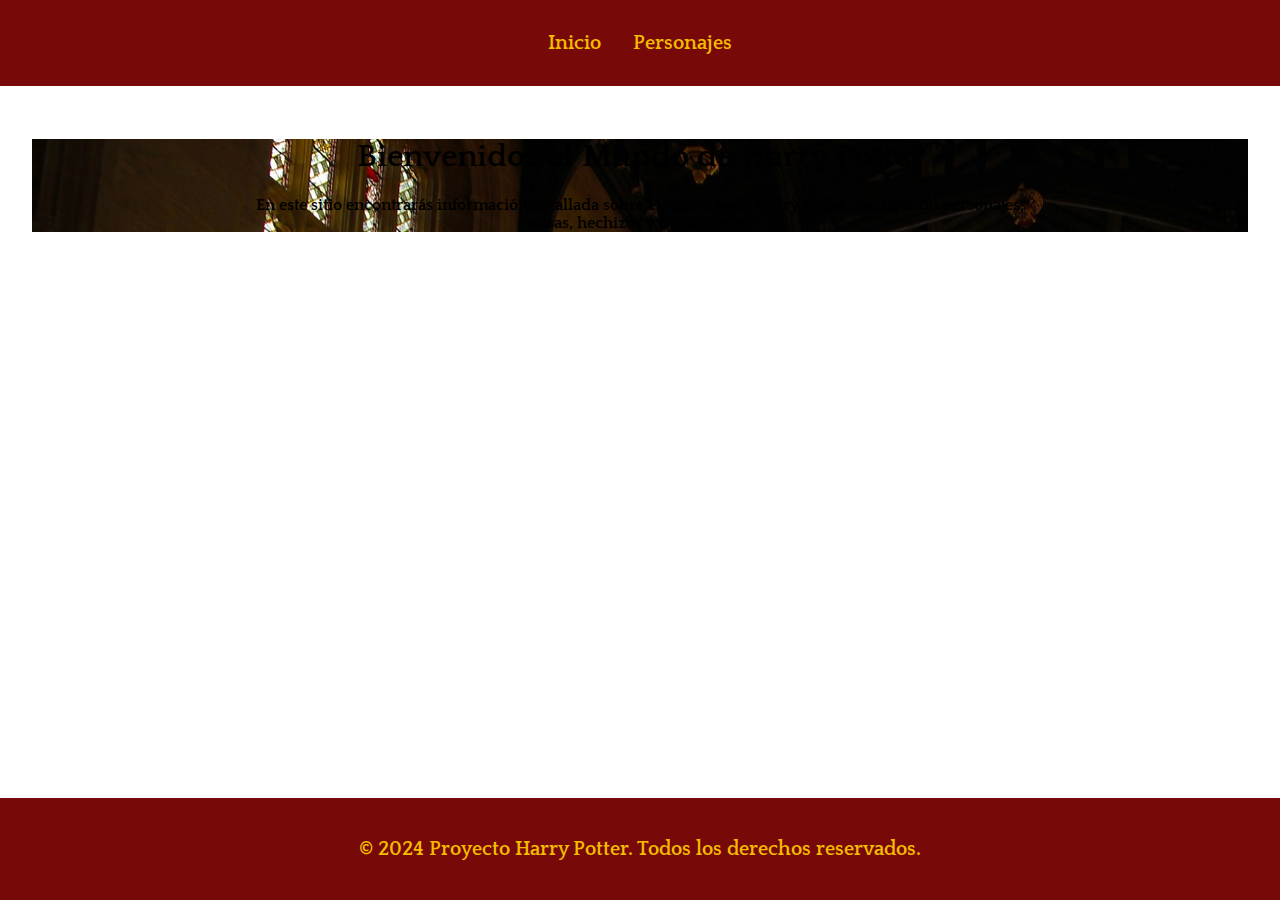
==== index.html @ 876e7700 "add:HTML/CSS/JS files" ====
<!DOCTYPE html>
<html lang="es">

<head>
  <meta charset="UTF-8" />
  <meta name="viewport" content="width=device-width, initial-scale=1.0" />
  <link rel="preconnect" href="https://fonts.googleapis.com">
  <link rel="preconnect" href="https://fonts.gstatic.com" crossorigin>
  <link href="https://fonts.googleapis.com/css2?family=Quattrocento:wght@400;700&display=swap" rel="stylesheet">
  <title>Inicio - Proyecto Harry Potter</title>
  <link rel="stylesheet" href="./css/style.css">
</head>

<body>
  <header>
    <nav>
      <ul>
        <li><a href="index.html">Inicio</a></li>
        <li><a href="pages/personajes.html">Personajes</a></li>
      </ul>
    </nav>
  </header>

  <main>
    <section id="fondo" style="background-image: url(./assetsinicio/dining-room-5114247_1920.jpg)">
    <section class="intro">
      <h1>Bienvenidos al Mundo de Harry Potter</h1>
      <p>
        En este sitio encontrarás información detallada sobre el universo de
        Harry Potter, incluyendo personajes, casas, hechizos y mucho más.
      </p>
    </section>
  </section>
  </main>
  <footer>
    <p>&copy; 2024 Proyecto Harry Potter. Todos los derechos reservados.</p>
  </footer>
</body>

</html>
---- css/style.css ----
body {
  font-family: "Quattrocento", serif;
  font-weight: 700;
  font-style: normal;
  margin: 0;
  padding: 0;
  box-sizing: border-box;
}

/*.quattrocento-regular {
    font-family: "Quattrocento", serif;
    font-weight: 400;
    font-style: normal;
  }
  
  .quattrocento-bold {
    font-family: "Quattrocento", serif;
    font-weight: 700;
    font-style: normal;
  }*/

header {
  background-color: #780909;
  color: #f4bc00;
  padding: 1em 0;
}

nav ul {
  list-style: none;
  display: flex;
  justify-content: center;
  padding: 0;
}

nav ul li {
  margin: 0 1em;
}

nav ul li a {
  color: #f4bc00;
  text-decoration: none;
  font-size: 20px;
}

main {
  padding: 2em;
  text-align: center;
}

.intro {
  max-width: 800px;
  margin: 0 auto;
}

footer {
  background-color: #780909;
  color: #f4bc00;
  text-align: center;
  padding: 1em 0;
  position: fixed;
  width: 100%;
  bottom: 0;
  font-size: 20px;
}
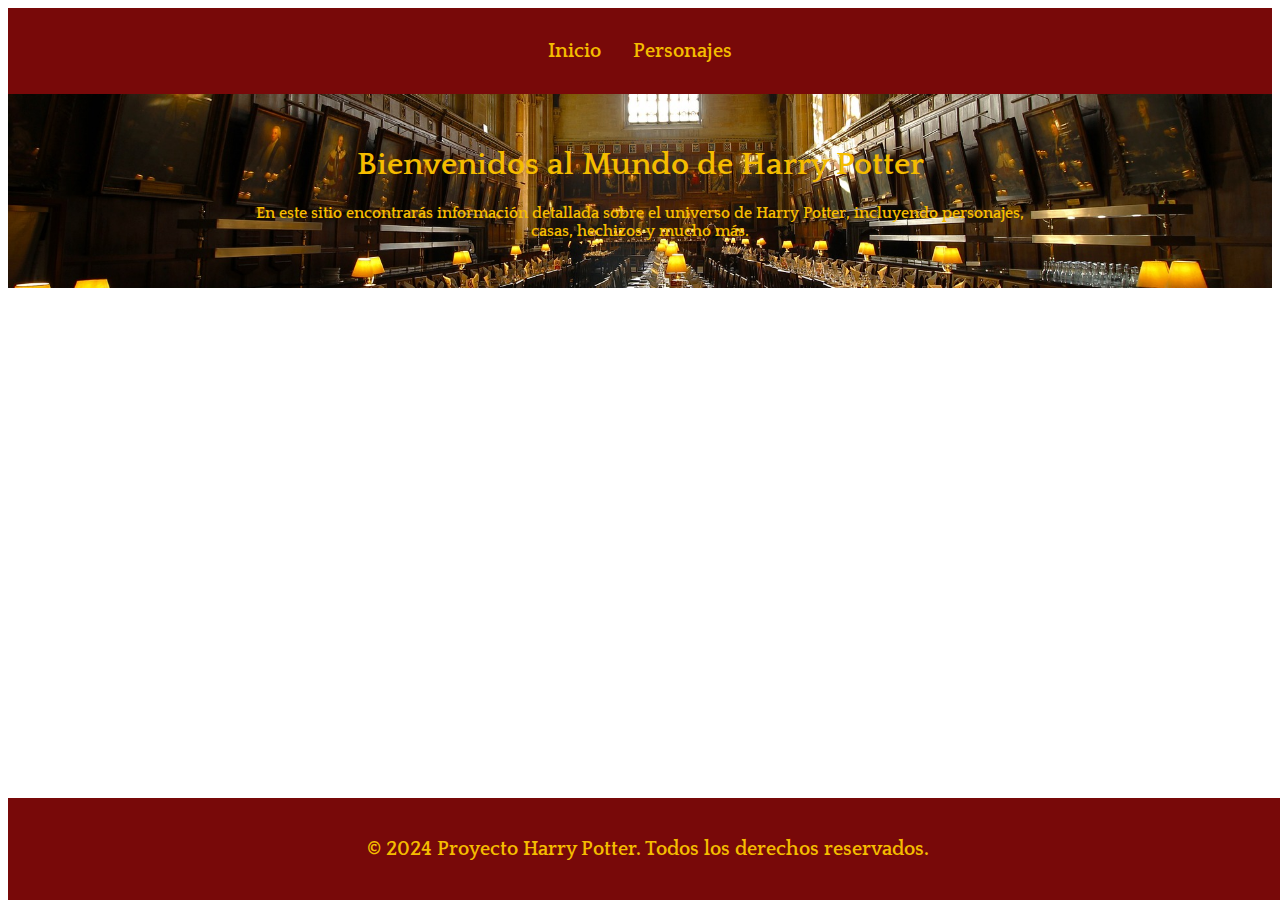
==== commit eed61a41: "add:update function js" ====
--- a/index.html
+++ b/index.html
@@ -10,7 +10,6 @@
   <title>Inicio - Proyecto Harry Potter</title>
   <link rel="stylesheet" href="./css/style.css">
 </head>
-
 <body>
   <header>
     <nav>
@@ -20,21 +19,17 @@
       </ul>
     </nav>
   </header>
-
-  <main>
-    <section id="fondo" style="background-image: url(./assetsinicio/dining-room-5114247_1920.jpg)">
-    <section class="intro">
-      <h1>Bienvenidos al Mundo de Harry Potter</h1>
-      <p>
-        En este sitio encontrarás información detallada sobre el universo de
-        Harry Potter, incluyendo personajes, casas, hechizos y mucho más.
-      </p>
+      <main>
+      <section id="intro">
+        <h1>Bienvenidos al Mundo de Harry Potter</h1>
+        <p>
+          En este sitio encontrarás información detallada sobre el universo de
+          Harry Potter, incluyendo personajes, casas, hechizos y mucho más.
+        </p>
     </section>
-  </section>
-  </main>
+</main>
   <footer>
     <p>&copy; 2024 Proyecto Harry Potter. Todos los derechos reservados.</p>
   </footer>
 </body>
-
 </html>--- a/css/style.css
+++ b/css/style.css
@@ -2,22 +2,8 @@
   font-family: "Quattrocento", serif;
   font-weight: 700;
   font-style: normal;
-  margin: 0;
-  padding: 0;
-  box-sizing: border-box;
 }
 
-/*.quattrocento-regular {
-    font-family: "Quattrocento", serif;
-    font-weight: 400;
-    font-style: normal;
-  }
-  
-  .quattrocento-bold {
-    font-family: "Quattrocento", serif;
-    font-weight: 700;
-    font-style: normal;
-  }*/
 
 header {
   background-color: #780909;
@@ -43,13 +29,17 @@
 }
 
 main {
+  background-image: url(../assetsinicio/dining-room-5114247_1920.jpg);
+  background-size: cover;
+  background-position: center;
   padding: 2em;
   text-align: center;
 }
 
-.intro {
+#intro {
   max-width: 800px;
   margin: 0 auto;
+  color: #f4bc00;
 }
 
 footer {
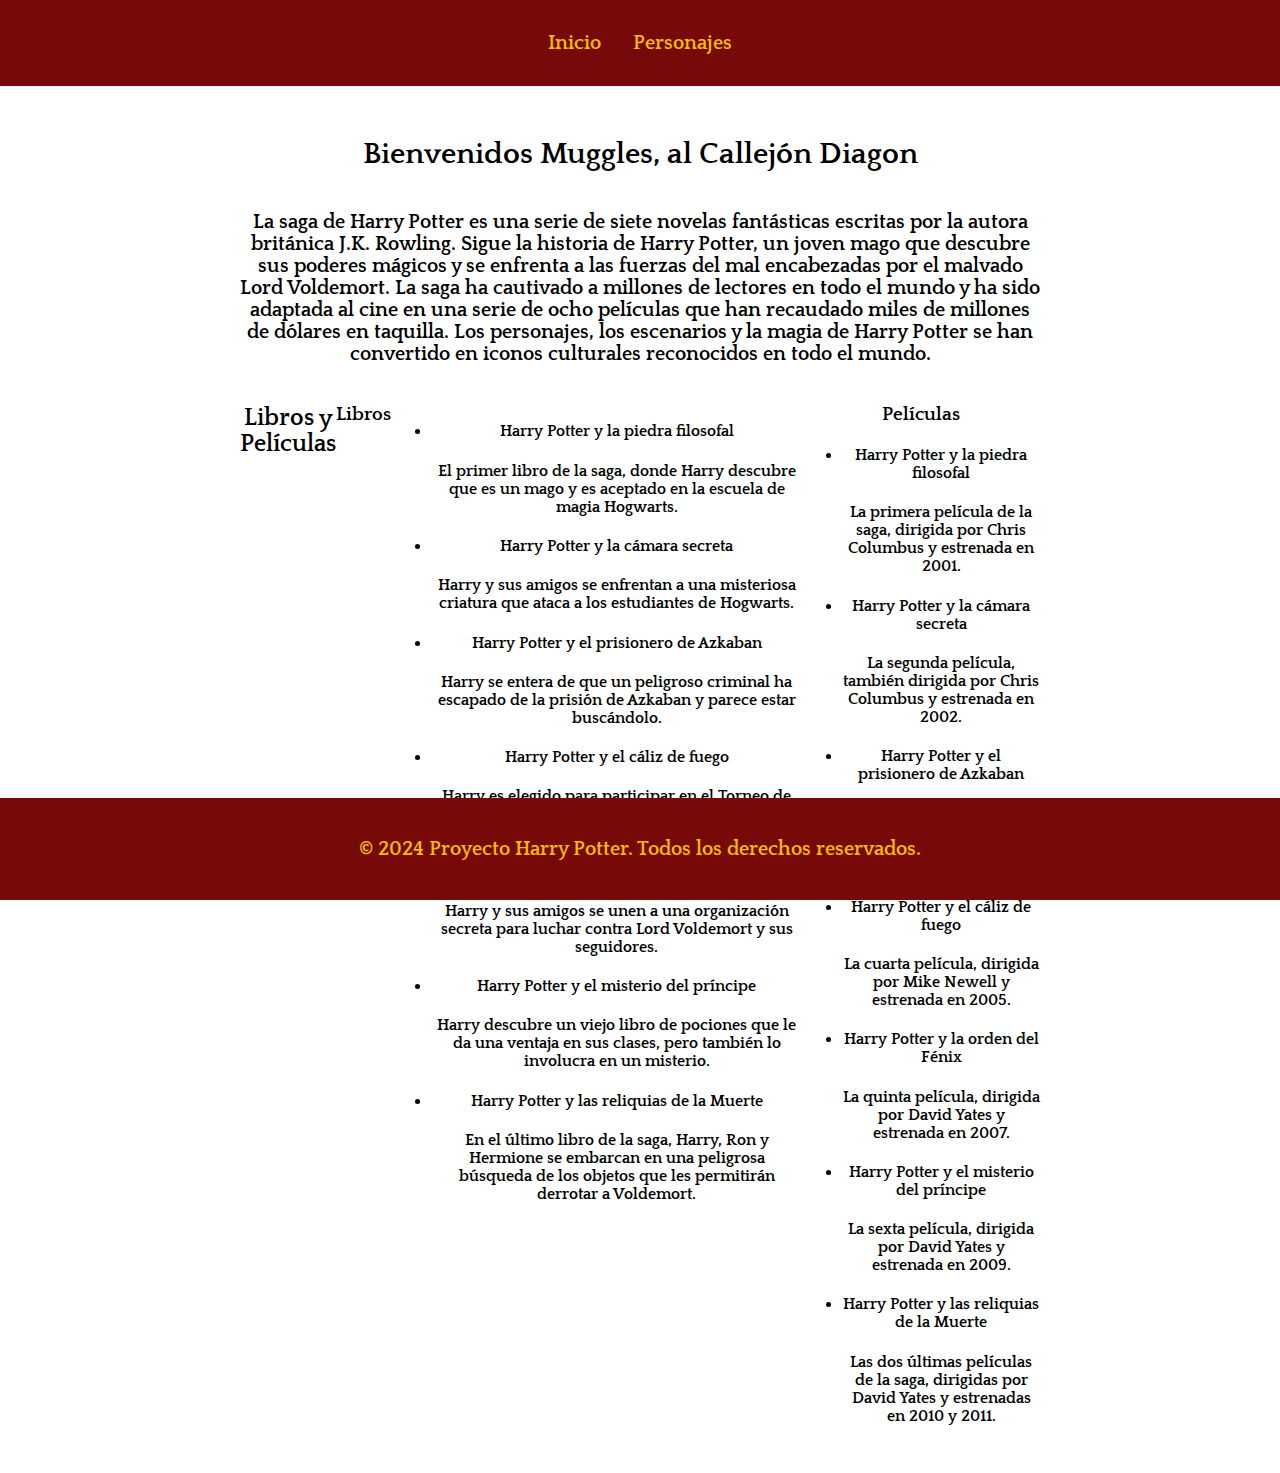
==== commit f5d72f86: "add:intro HTML info" ====
--- a/index.html
+++ b/index.html
@@ -21,11 +21,117 @@
   </header>
       <main>
       <section id="intro">
-        <h1>Bienvenidos al Mundo de Harry Potter</h1>
-        <p>
-          En este sitio encontrarás información detallada sobre el universo de
-          Harry Potter, incluyendo personajes, casas, hechizos y mucho más.
-        </p>
+        <h1>Bienvenidos Muggles, al Callejón Diagon</h1>
+        <div id="introduccion">
+          <p>
+            La saga de Harry Potter es una serie de siete novelas fantásticas escritas por la autora británica
+            J.K. Rowling. Sigue la historia de Harry Potter, un joven mago que descubre sus poderes mágicos y se
+            enfrenta a las fuerzas del mal encabezadas por el malvado Lord Voldemort.
+        
+            La saga ha cautivado a millones de lectores en todo el mundo y ha sido adaptada al cine en una serie
+            de ocho películas que han recaudado miles de millones de dólares en taquilla. Los personajes, los
+            escenarios y la magia de Harry Potter se han convertido en iconos culturales reconocidos en todo el
+            mundo.
+          </p>
+        </div>
+        <section id="books-movies">
+            <h2 class="books-movies">Libros y Películas</h2>
+                <h3>Libros</h3>
+                <ul class="books">
+                  <li>
+                    <h4>Harry Potter y la piedra filosofal</h4>
+                    <p>
+                      El primer libro de la saga, donde Harry descubre que es un mago y es aceptado en la escuela de
+                      magia Hogwarts.
+                    </p>
+                  </li>
+                  <li>
+                    <h4>Harry Potter y la cámara secreta</h4>
+                    <p>
+                      Harry y sus amigos se enfrentan a una misteriosa criatura que ataca a los estudiantes de Hogwarts.
+                    </p>
+                  </li>
+                  <li>
+                    <h4>Harry Potter y el prisionero de Azkaban</h4>
+                    <p>
+                      Harry se entera de que un peligroso criminal ha escapado de la prisión de Azkaban y parece estar
+                      buscándolo.
+                    </p>
+                  </li>
+                  <li>
+                    <h4>Harry Potter y el cáliz de fuego</h4>
+                    <p>
+                      Harry es elegido para participar en el Torneo de los Tres Magos, una competencia peligrosa entre
+                      las escuelas de magia.
+                    </p>
+                  </li>
+                  <li>
+                    <h4>Harry Potter y la orden del Fénix</h4>
+                    <p>
+                      Harry y sus amigos se unen a una organización secreta para luchar contra Lord Voldemort y sus
+                      seguidores.
+                    </p>
+                  </li>
+                  <li>
+                    <h4>Harry Potter y el misterio del príncipe</h4>
+                    <p>
+                      Harry descubre un viejo libro de pociones que le da una ventaja en sus clases, pero también lo
+                      involucra en un misterio.
+                    </p>
+                  </li>
+                  <li>
+                    <h4>Harry Potter y las reliquias de la Muerte</h4>
+                    <p>
+                      En el último libro de la saga, Harry, Ron y Hermione se embarcan en una peligrosa búsqueda de los
+                      objetos que les permitirán derrotar a Voldemort.
+                    </p>
+                  </li>
+                </ul>
+              </div>
+              <div>
+                <h3>Películas</h3>
+                <ul>
+                  <li>
+                    <h4>Harry Potter y la piedra filosofal</h4>
+                    <p>
+                      La primera película de la saga, dirigida por Chris Columbus y estrenada en 2001.
+                    </p>
+                  </li>
+                  <li>
+                    <h4>Harry Potter y la cámara secreta</h4>
+                    <p>
+                      La segunda película, también dirigida por Chris Columbus y estrenada en 2002.
+                    </p>
+                  </li>
+                  <li>
+                    <h4>Harry Potter y el prisionero de Azkaban</h4>
+                    <p>La tercera película, dirigida por Alfonso Cuarón y estrenada en 2004.</p>
+                  </li>
+                  <li>
+                    <h4>Harry Potter y el cáliz de fuego</h4>
+                    <p>La cuarta película, dirigida por Mike Newell y estrenada en 2005.</p>
+                  </li>
+                  <li>
+                    <h4>Harry Potter y la orden del Fénix</h4>
+                    <p>La quinta película, dirigida por David Yates y estrenada en 2007.</p>
+                  </li>
+                  <li>
+                    <h4>Harry Potter y el misterio del príncipe</h4>
+                    <p>La sexta película, dirigida por David Yates y estrenada en 2009.</p>
+                  </li>
+                  <li>
+                    <h4>Harry Potter y las reliquias de la Muerte</h4>
+                    <p>
+                      Las dos últimas películas de la saga, dirigidas por David Yates y estrenadas en 2010 y 2011.
+                    </p>
+                  </li>
+                </ul>
+              </div>
+            </div>
+          </div>
+        </section>
+
+
     </section>
 </main>
   <footer>
--- a/css/style.css
+++ b/css/style.css
@@ -2,6 +2,8 @@
   font-family: "Quattrocento", serif;
   font-weight: 700;
   font-style: normal;
+  margin: 0;
+  padding: 0;
 }
 
 
@@ -29,7 +31,7 @@
 }
 
 main {
-  background-image: url(../assetsinicio/dining-room-5114247_1920.jpg);
+  /*background-image: url(../assetsinicio/dining-room-5114247_1920.jpg);*/
   background-size: cover;
   background-position: center;
   padding: 2em;
@@ -39,8 +41,23 @@
 #intro {
   max-width: 800px;
   margin: 0 auto;
-  color: #f4bc00;
+
 }
+
+h1{
+  font-size: 30px;
+}
+
+#introduccion {
+  display: flex;
+  justify-content:space-around;
+  font-size: 20px;
+}
+
+#books-movies {
+  display: flex;
+}
+
 
 footer {
   background-color: #780909;
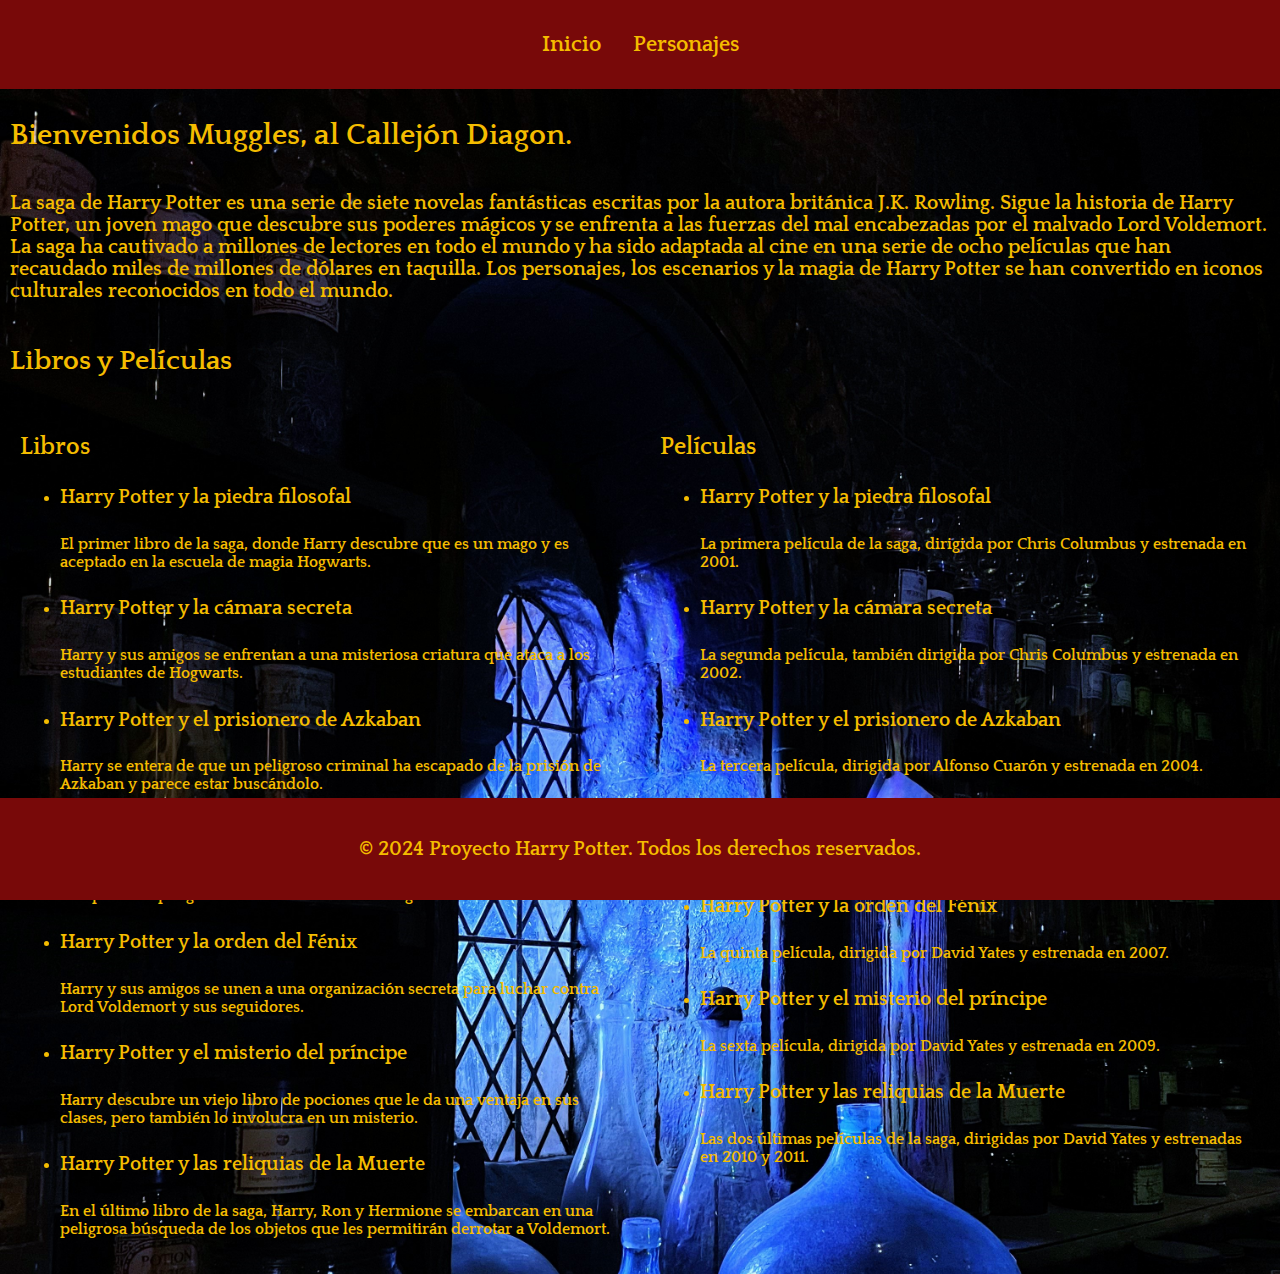
==== commit 0c784f0d: "add:inicio styles" ====
--- a/index.html
+++ b/index.html
@@ -21,7 +21,7 @@
   </header>
       <main>
       <section id="intro">
-        <h1>Bienvenidos Muggles, al Callejón Diagon</h1>
+        <h1>Bienvenidos Muggles, al Callejón Diagon.</h1>
         <div id="introduccion">
           <p>
             La saga de Harry Potter es una serie de siete novelas fantásticas escritas por la autora británica
@@ -34,10 +34,11 @@
             mundo.
           </p>
         </div>
+        <h2>Libros y Películas</h2>
         <section id="books-movies">
-            <h2 class="books-movies">Libros y Películas</h2>
+            <div id="books-list">
                 <h3>Libros</h3>
-                <ul class="books">
+                <ul id="books">
                   <li>
                     <h4>Harry Potter y la piedra filosofal</h4>
                     <p>
@@ -88,9 +89,9 @@
                   </li>
                 </ul>
               </div>
-              <div>
+              <div id="movies-list">
                 <h3>Películas</h3>
-                <ul>
+                <ul id="movies">
                   <li>
                     <h4>Harry Potter y la piedra filosofal</h4>
                     <p>
@@ -127,8 +128,6 @@
                   </li>
                 </ul>
               </div>
-            </div>
-          </div>
         </section>
 
 
--- a/css/style.css
+++ b/css/style.css
@@ -4,12 +4,17 @@
   font-style: normal;
   margin: 0;
   padding: 0;
+  color: #f4bc00;
 }
 
+:root {
+  --color-primary: #780909;
+  --color-secundary: #f4bc00;
+}
 
 header {
-  background-color: #780909;
-  color: #f4bc00;
+  background-color: var(--color-primary);
+  color: var(--color-secundary));
   padding: 1em 0;
 }
 
@@ -25,43 +30,61 @@
 }
 
 nav ul li a {
-  color: #f4bc00;
+  color: var(--color-secundary);
   text-decoration: none;
-  font-size: 20px;
+  font-size: 22px;
 }
 
 main {
-  /*background-image: url(../assetsinicio/dining-room-5114247_1920.jpg);*/
+  background-image: url(../assetsinicio/gabriel-kraus-3X5ZhsDClY8-unsplash.jpg);
   background-size: cover;
-  background-position: center;
-  padding: 2em;
-  text-align: center;
+  padding: 10px;
 }
 
-#intro {
+/*#intro {
   max-width: 800px;
   margin: 0 auto;
+}*/
 
+h1 {
+  font-size: 30px;
 }
-
-h1{
-  font-size: 30px;
+h2 {
+  font-size: 28px;
 }
 
 #introduccion {
   display: flex;
-  justify-content:space-around;
+  justify-content: space-around;
   font-size: 20px;
 }
 
 #books-movies {
   display: flex;
+  justify-content: space-between;
+  gap: 20px;
+  padding: 0;
+  
+}
+
+#books-movies h3 {
+  font-size: 24px;
+}
+
+#books-list, #movies-list {
+  flex: 1;
+  padding: 10px;
+  justify-content:space-around;
+}
+
+#books-movies h4 {
+  font-size: 20px;
 }
 
 
 footer {
-  background-color: #780909;
-  color: #f4bc00;
+  background-color: var(--color-primary);
+  color: var(--color-secundary);
   text-align: center;
   padding: 1em 0;
   position: fixed;
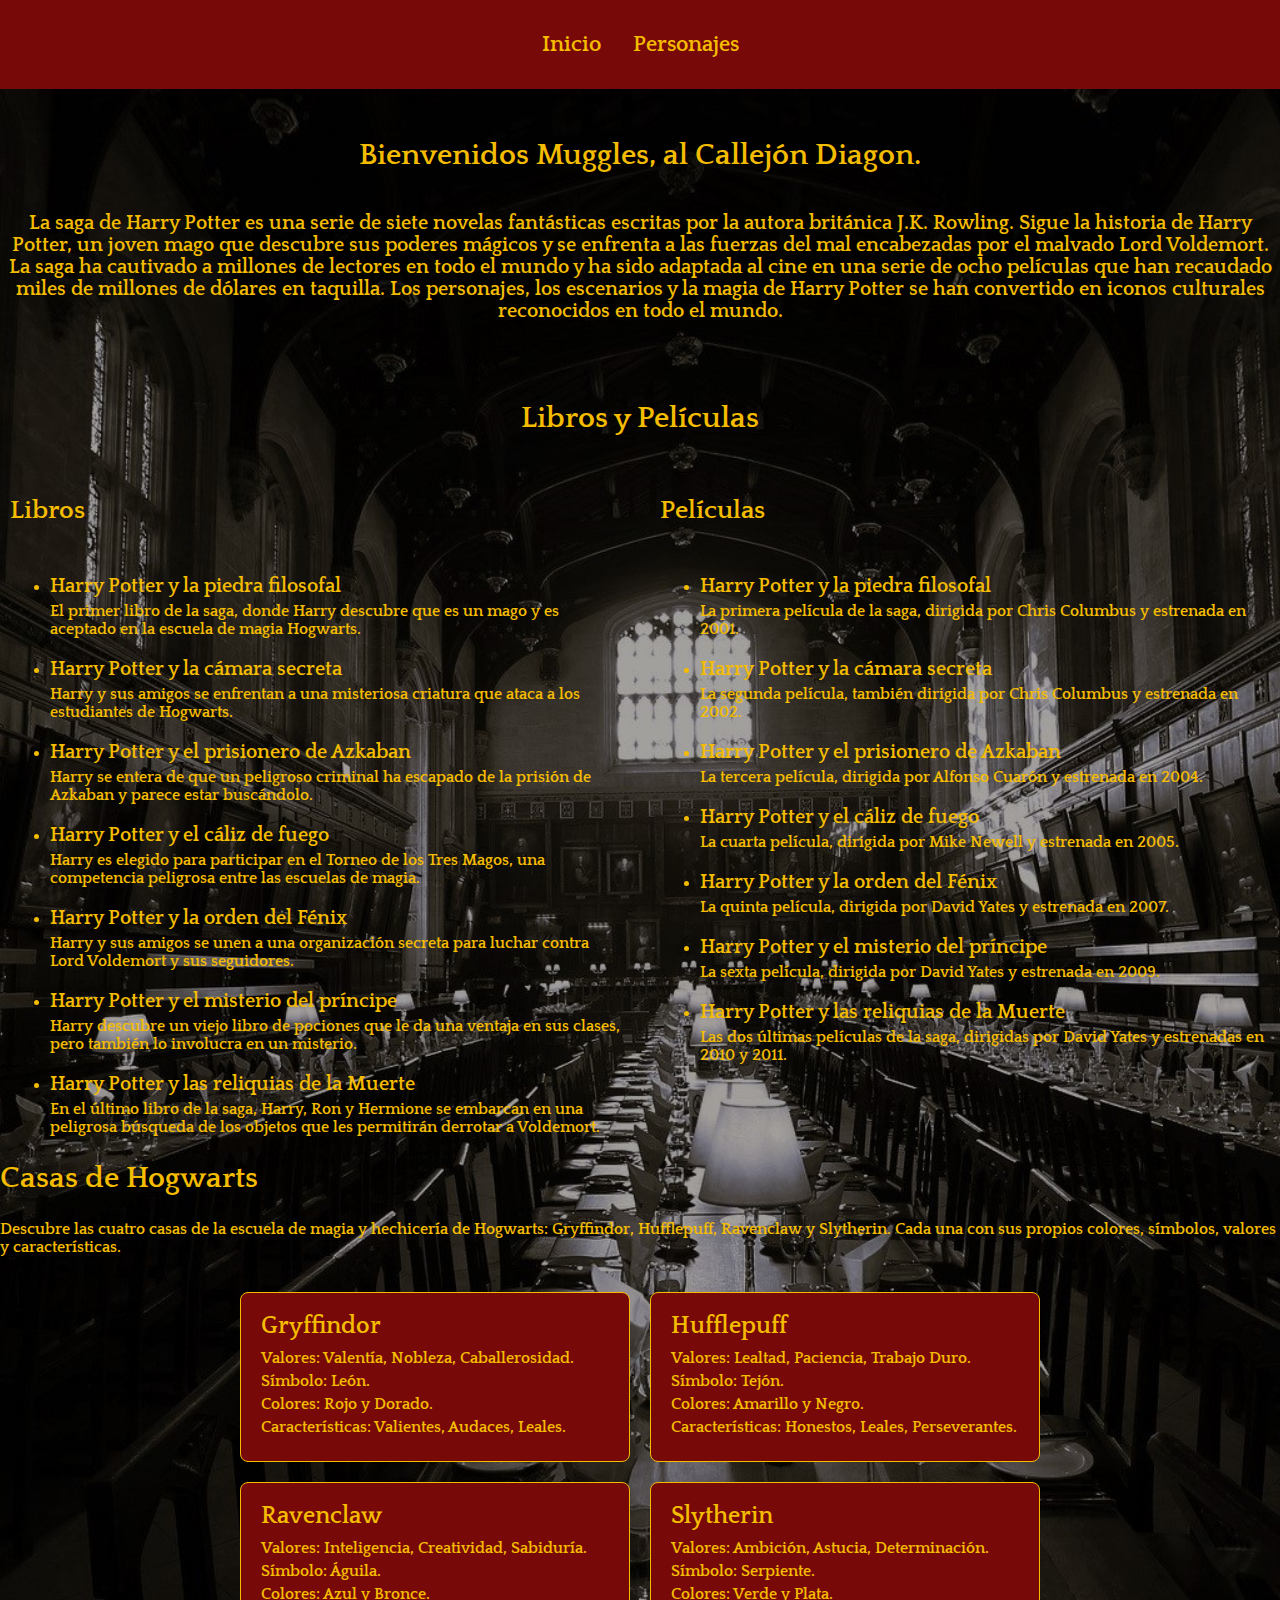
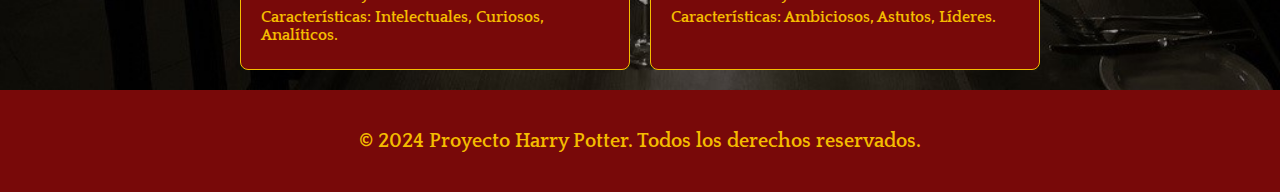
==== commit b660772c: "add:Index file data" ====
--- a/index.html
+++ b/index.html
@@ -10,6 +10,7 @@
   <title>Inicio - Proyecto Harry Potter</title>
   <link rel="stylesheet" href="./css/style.css">
 </head>
+
 <body>
   <header>
     <nav>
@@ -19,122 +20,159 @@
       </ul>
     </nav>
   </header>
-      <main>
-      <section id="intro">
-        <h1>Bienvenidos Muggles, al Callejón Diagon.</h1>
-        <div id="introduccion">
-          <p>
-            La saga de Harry Potter es una serie de siete novelas fantásticas escritas por la autora británica
-            J.K. Rowling. Sigue la historia de Harry Potter, un joven mago que descubre sus poderes mágicos y se
-            enfrenta a las fuerzas del mal encabezadas por el malvado Lord Voldemort.
-        
-            La saga ha cautivado a millones de lectores en todo el mundo y ha sido adaptada al cine en una serie
-            de ocho películas que han recaudado miles de millones de dólares en taquilla. Los personajes, los
-            escenarios y la magia de Harry Potter se han convertido en iconos culturales reconocidos en todo el
-            mundo.
-          </p>
+  <main>
+    <h1>Bienvenidos Muggles, al Callejón Diagon.</h1>
+    <div id="introduccion">
+      <p>
+        La saga de Harry Potter es una serie de siete novelas fantásticas escritas por la autora británica
+        J.K. Rowling. Sigue la historia de Harry Potter, un joven mago que descubre sus poderes mágicos y se
+        enfrenta a las fuerzas del mal encabezadas por el malvado Lord Voldemort.
+
+        La saga ha cautivado a millones de lectores en todo el mundo y ha sido adaptada al cine en una serie
+        de ocho películas que han recaudado miles de millones de dólares en taquilla. Los personajes, los
+        escenarios y la magia de Harry Potter se han convertido en iconos culturales reconocidos en todo el
+        mundo.
+      </p>
+    </div>
+    <h2>Libros y Películas</h2>
+    <section id="books-movies">
+      <div id="books-list">
+        <h3>Libros</h3>
+        <ul id="books">
+          <li>
+            <h4>Harry Potter y la piedra filosofal</h4>
+            <p>
+              El primer libro de la saga, donde Harry descubre que es un mago y es aceptado en la escuela de
+              magia Hogwarts.
+            </p>
+          </li>
+          <li>
+            <h4>Harry Potter y la cámara secreta</h4>
+            <p>
+              Harry y sus amigos se enfrentan a una misteriosa criatura que ataca a los estudiantes de Hogwarts.
+            </p>
+          </li>
+          <li>
+            <h4>Harry Potter y el prisionero de Azkaban</h4>
+            <p>
+              Harry se entera de que un peligroso criminal ha escapado de la prisión de Azkaban y parece estar
+              buscándolo.
+            </p>
+          </li>
+          <li>
+            <h4>Harry Potter y el cáliz de fuego</h4>
+            <p>
+              Harry es elegido para participar en el Torneo de los Tres Magos, una competencia peligrosa entre
+              las escuelas de magia.
+            </p>
+          </li>
+          <li>
+            <h4>Harry Potter y la orden del Fénix</h4>
+            <p>
+              Harry y sus amigos se unen a una organización secreta para luchar contra Lord Voldemort y sus
+              seguidores.
+            </p>
+          </li>
+          <li>
+            <h4>Harry Potter y el misterio del príncipe</h4>
+            <p>
+              Harry descubre un viejo libro de pociones que le da una ventaja en sus clases, pero también lo
+              involucra en un misterio.
+            </p>
+          </li>
+          <li>
+            <h4>Harry Potter y las reliquias de la Muerte</h4>
+            <p>
+              En el último libro de la saga, Harry, Ron y Hermione se embarcan en una peligrosa búsqueda de los
+              objetos que les permitirán derrotar a Voldemort.
+            </p>
+          </li>
+        </ul>
+      </div>
+      <div id="movies-list">
+        <h3>Películas</h3>
+        <ul id="movies">
+          <li>
+            <h4>Harry Potter y la piedra filosofal</h4>
+            <p>
+              La primera película de la saga, dirigida por Chris Columbus y estrenada en 2001.
+            </p>
+          </li>
+          <li>
+            <h4>Harry Potter y la cámara secreta</h4>
+            <p>
+              La segunda película, también dirigida por Chris Columbus y estrenada en 2002.
+            </p>
+          </li>
+          <li>
+            <h4>Harry Potter y el prisionero de Azkaban</h4>
+            <p>La tercera película, dirigida por Alfonso Cuarón y estrenada en 2004.</p>
+          </li>
+          <li>
+            <h4>Harry Potter y el cáliz de fuego</h4>
+            <p>La cuarta película, dirigida por Mike Newell y estrenada en 2005.</p>
+          </li>
+          <li>
+            <h4>Harry Potter y la orden del Fénix</h4>
+            <p>La quinta película, dirigida por David Yates y estrenada en 2007.</p>
+          </li>
+          <li>
+            <h4>Harry Potter y el misterio del príncipe</h4>
+            <p>La sexta película, dirigida por David Yates y estrenada en 2009.</p>
+          </li>
+          <li>
+            <h4>Harry Potter y las reliquias de la Muerte</h4>
+            <p>
+              Las dos últimas películas de la saga, dirigidas por David Yates y estrenadas en 2010 y 2011.
+            </p>
+          </li>
+        </ul>
+      </div>
+    </section>
+    <section id="house-section">
+      <article id="house-intro">
+        <h2>Casas de Hogwarts</h2>
+        <p>Descubre las cuatro casas de la escuela de magia y hechicería de Hogwarts: Gryffindor, Hufflepuff, Ravenclaw y Slytherin. Cada una con sus propios colores,
+          símbolos, valores y características.</p>
+      </article>
+      <div id="house">
+        <div class="card" id="Gryffindor">
+          <h2>Gryffindor</h2>
+          <span>Valores: Valentía, Nobleza, Caballerosidad.</span>
+          <span>Símbolo: León.</span>
+          <span>Colores: Rojo y Dorado.</span>
+          <span>Características: Valientes, Audaces, Leales.</span>
         </div>
-        <h2>Libros y Películas</h2>
-        <section id="books-movies">
-            <div id="books-list">
-                <h3>Libros</h3>
-                <ul id="books">
-                  <li>
-                    <h4>Harry Potter y la piedra filosofal</h4>
-                    <p>
-                      El primer libro de la saga, donde Harry descubre que es un mago y es aceptado en la escuela de
-                      magia Hogwarts.
-                    </p>
-                  </li>
-                  <li>
-                    <h4>Harry Potter y la cámara secreta</h4>
-                    <p>
-                      Harry y sus amigos se enfrentan a una misteriosa criatura que ataca a los estudiantes de Hogwarts.
-                    </p>
-                  </li>
-                  <li>
-                    <h4>Harry Potter y el prisionero de Azkaban</h4>
-                    <p>
-                      Harry se entera de que un peligroso criminal ha escapado de la prisión de Azkaban y parece estar
-                      buscándolo.
-                    </p>
-                  </li>
-                  <li>
-                    <h4>Harry Potter y el cáliz de fuego</h4>
-                    <p>
-                      Harry es elegido para participar en el Torneo de los Tres Magos, una competencia peligrosa entre
-                      las escuelas de magia.
-                    </p>
-                  </li>
-                  <li>
-                    <h4>Harry Potter y la orden del Fénix</h4>
-                    <p>
-                      Harry y sus amigos se unen a una organización secreta para luchar contra Lord Voldemort y sus
-                      seguidores.
-                    </p>
-                  </li>
-                  <li>
-                    <h4>Harry Potter y el misterio del príncipe</h4>
-                    <p>
-                      Harry descubre un viejo libro de pociones que le da una ventaja en sus clases, pero también lo
-                      involucra en un misterio.
-                    </p>
-                  </li>
-                  <li>
-                    <h4>Harry Potter y las reliquias de la Muerte</h4>
-                    <p>
-                      En el último libro de la saga, Harry, Ron y Hermione se embarcan en una peligrosa búsqueda de los
-                      objetos que les permitirán derrotar a Voldemort.
-                    </p>
-                  </li>
-                </ul>
-              </div>
-              <div id="movies-list">
-                <h3>Películas</h3>
-                <ul id="movies">
-                  <li>
-                    <h4>Harry Potter y la piedra filosofal</h4>
-                    <p>
-                      La primera película de la saga, dirigida por Chris Columbus y estrenada en 2001.
-                    </p>
-                  </li>
-                  <li>
-                    <h4>Harry Potter y la cámara secreta</h4>
-                    <p>
-                      La segunda película, también dirigida por Chris Columbus y estrenada en 2002.
-                    </p>
-                  </li>
-                  <li>
-                    <h4>Harry Potter y el prisionero de Azkaban</h4>
-                    <p>La tercera película, dirigida por Alfonso Cuarón y estrenada en 2004.</p>
-                  </li>
-                  <li>
-                    <h4>Harry Potter y el cáliz de fuego</h4>
-                    <p>La cuarta película, dirigida por Mike Newell y estrenada en 2005.</p>
-                  </li>
-                  <li>
-                    <h4>Harry Potter y la orden del Fénix</h4>
-                    <p>La quinta película, dirigida por David Yates y estrenada en 2007.</p>
-                  </li>
-                  <li>
-                    <h4>Harry Potter y el misterio del príncipe</h4>
-                    <p>La sexta película, dirigida por David Yates y estrenada en 2009.</p>
-                  </li>
-                  <li>
-                    <h4>Harry Potter y las reliquias de la Muerte</h4>
-                    <p>
-                      Las dos últimas películas de la saga, dirigidas por David Yates y estrenadas en 2010 y 2011.
-                    </p>
-                  </li>
-                </ul>
-              </div>
-        </section>
 
+        <div class="card" id="Hufflepuff">
+          <h2>Hufflepuff</h2>
+          <span>Valores: Lealtad, Paciencia, Trabajo Duro.</span>
+          <span>Símbolo: Tejón.</span>
+          <span>Colores: Amarillo y Negro.</span>
+          <span>Características: Honestos, Leales, Perseverantes.</span>
+        </div>
 
+        <div class="card" id="Ravenclaw">
+          <h2>Ravenclaw</h2>
+          <span>Valores: Inteligencia, Creatividad, Sabiduría.</span>
+          <span>Símbolo: Águila.</span>
+          <span>Colores: Azul y Bronce.</span>
+          <span>Características: Intelectuales, Curiosos, Analíticos.</span>
+        </div>
+
+        <div class="card" id="Slytherin">
+          <h2>Slytherin</h2>
+          <span>Valores: Ambición, Astucia, Determinación.</span>
+          <span>Símbolo: Serpiente.</span>
+          <span>Colores: Verde y Plata.</span>
+          <span>Características: Ambiciosos, Astutos, Líderes.</span>
+        </div>
+      </div>
     </section>
-</main>
+  </main>
   <footer>
     <p>&copy; 2024 Proyecto Harry Potter. Todos los derechos reservados.</p>
   </footer>
 </body>
+
 </html>--- a/css/style.css
+++ b/css/style.css
@@ -5,6 +5,7 @@
   margin: 0;
   padding: 0;
   color: #f4bc00;
+  height: auto;
 }
 
 :root {
@@ -14,7 +15,7 @@
 
 header {
   background-color: var(--color-primary);
-  color: var(--color-secundary));
+  color: var(--color-secundary);
   padding: 1em 0;
 }
 
@@ -36,58 +37,113 @@
 }
 
 main {
-  background-image: url(../assetsinicio/gabriel-kraus-3X5ZhsDClY8-unsplash.jpg);
+  display: flex;
+  background-image: url(../assetsinicio/dining-room2-5114247_1920.jpg);
   background-size: cover;
-  padding: 10px;
+  background-position: center;
+  justify-content: space-evenly;
+  align-content: center;
+  flex-direction: row;
+  flex-wrap: wrap;
 }
 
-/*#intro {
+#intro {
   max-width: 800px;
   margin: 0 auto;
-}*/
+}
 
 h1 {
   font-size: 30px;
-}
-h2 {
-  font-size: 28px;
+  margin-top: 50px;
 }
 
-#introduccion {
+h2 {
+  font-size: 30px;
+  margin-top: 100px;
+}
+
+#introduccion p {
+  font-size: 20px;
   display: flex;
-  justify-content: space-around;
-  font-size: 20px;
+  justify-content: center;
+  text-align: center;  
+  margin-bottom: 80px;
 }
+
 
 #books-movies {
   display: flex;
   justify-content: space-between;
   gap: 20px;
   padding: 0;
-  
 }
 
 #books-movies h3 {
-  font-size: 24px;
+  font-size: 26px;
+  margin-bottom: 50px;
 }
 
-#books-list, #movies-list {
+#books-list,
+#movies-list {
   flex: 1;
   padding: 10px;
-  justify-content:space-around;
+  justify-content: space-around;
 }
 
 #books-movies h4 {
   font-size: 20px;
+  padding: 0;
+  margin: 0;
 }
 
+#books,
+#movies {
+  display: flex;
+  flex-direction: column;
+  gap: 20px;
+}
+
+#books li p,
+#movies li p {
+  margin: 5px 0 0;
+}
+
+#house {
+  max-width: 800px;
+  margin: 0 auto;
+  padding: 20px;
+  border-radius: 8px;
+  display: grid;
+  gap: 20px;
+  grid-template-columns: repeat(2, 1fr);
+}
+
+h2 {
+  margin-top: 0;
+}
+
+.card {
+  background-color: var(--color-primary);
+  border: 1px solid var(--color-secundary);
+  border-radius: 8px;
+  padding: 20px;
+}
+
+.card h2 {
+  font-size: 1.5rem;
+  margin-bottom: 10px;
+}
+
+.card span {
+  display: block;
+  margin-bottom: 5px;
+}
 
 footer {
   background-color: var(--color-primary);
   color: var(--color-secundary);
   text-align: center;
   padding: 1em 0;
-  position: fixed;
   width: 100%;
   bottom: 0;
   font-size: 20px;
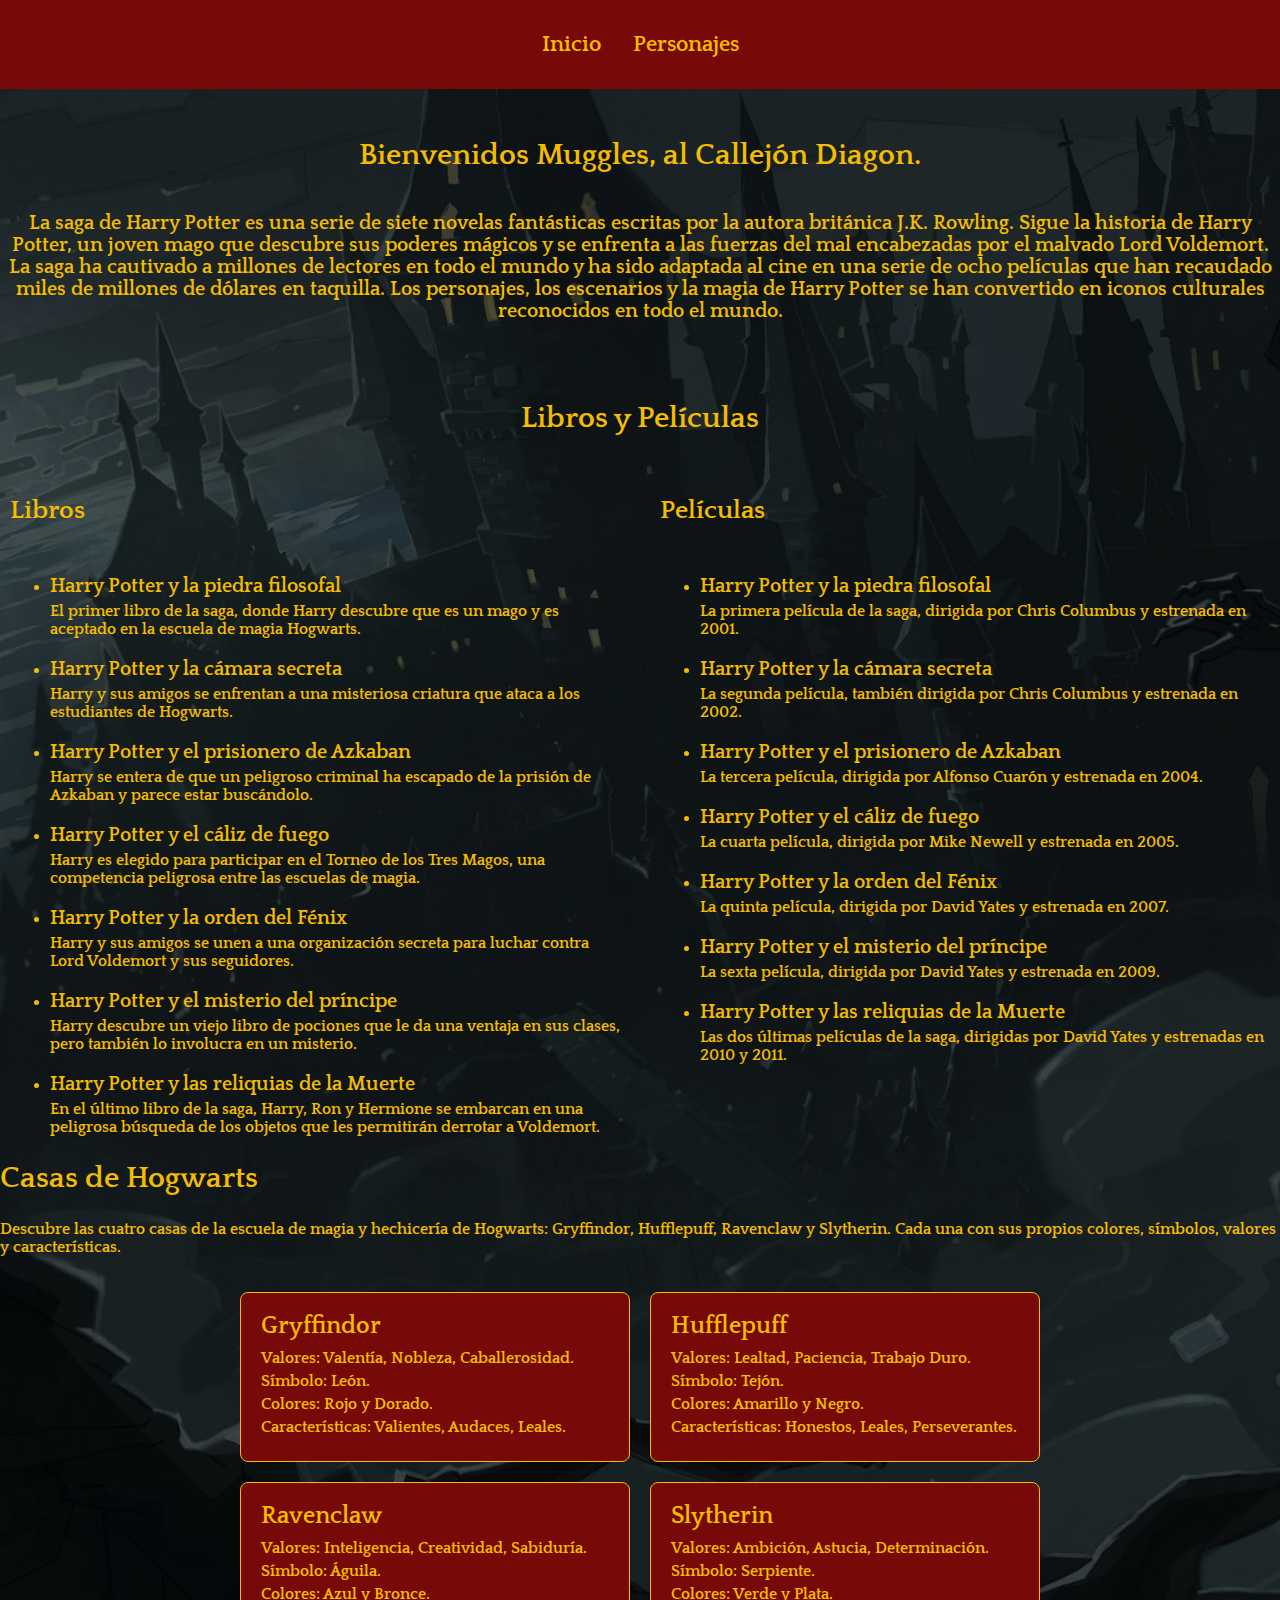
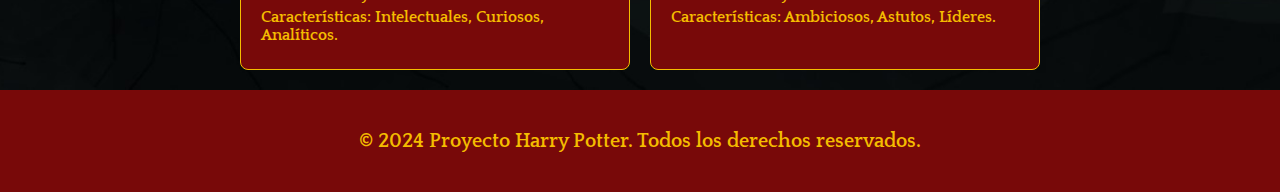
==== commit 112ad0a6: "Add:ReadME File" ====
--- a/index.html
+++ b/index.html
@@ -7,7 +7,9 @@
   <link rel="preconnect" href="https://fonts.googleapis.com">
   <link rel="preconnect" href="https://fonts.gstatic.com" crossorigin>
   <link href="https://fonts.googleapis.com/css2?family=Quattrocento:wght@400;700&display=swap" rel="stylesheet">
-  <title>Inicio - Proyecto Harry Potter</title>
+  <link rel="icon" href="../assetsinicio/harry-potter.png">
+  <a href="https://www.flaticon.es/iconos-gratis/harry-potter" title="harry potter iconos"></a>
+  <title>Callejón Diagón - Proyecto Harry Potter</title>
   <link rel="stylesheet" href="./css/style.css">
 </head>
 
@@ -132,7 +134,8 @@
     <section id="house-section">
       <article id="house-intro">
         <h2>Casas de Hogwarts</h2>
-        <p>Descubre las cuatro casas de la escuela de magia y hechicería de Hogwarts: Gryffindor, Hufflepuff, Ravenclaw y Slytherin. Cada una con sus propios colores,
+        <p>Descubre las cuatro casas de la escuela de magia y hechicería de Hogwarts: Gryffindor, Hufflepuff, Ravenclaw
+          y Slytherin. Cada una con sus propios colores,
           símbolos, valores y características.</p>
       </article>
       <div id="house">
--- a/css/style.css
+++ b/css/style.css
@@ -36,9 +36,10 @@
   font-size: 22px;
 }
 
+
 main {
   display: flex;
-  background-image: url(../assetsinicio/dining-room2-5114247_1920.jpg);
+  background-image: url(../assetsinicio/lei-min-1.jpg);
   background-size: cover;
   background-position: center;
   justify-content: space-evenly;
@@ -66,7 +67,7 @@
   font-size: 20px;
   display: flex;
   justify-content: center;
-  text-align: center;  
+  text-align: center;
   margin-bottom: 80px;
 }
 
@@ -138,6 +139,10 @@
   display: block;
   margin-bottom: 5px;
 }
+:hover.card{
+  background-color: #7c3131;
+}
+
 
 footer {
   background-color: var(--color-primary);
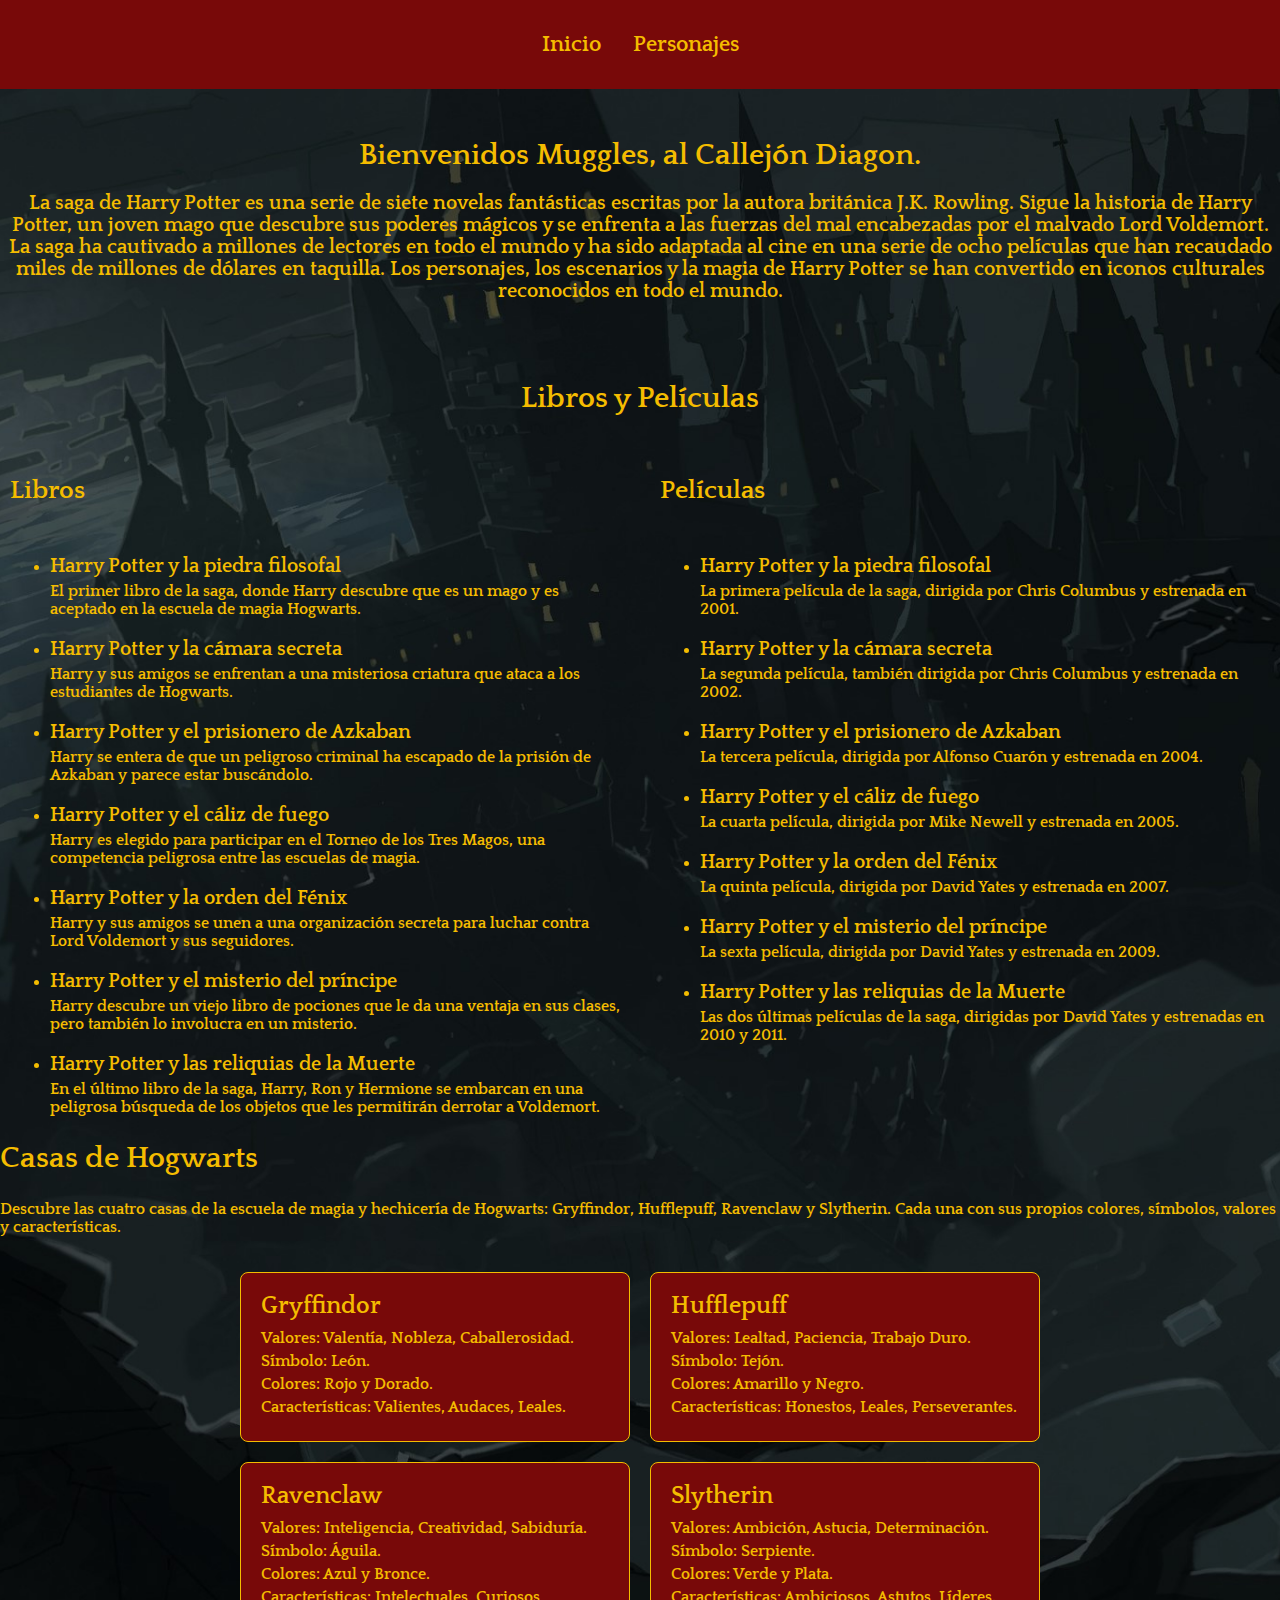
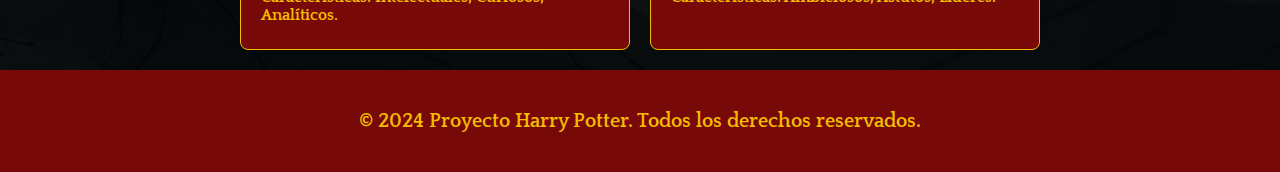
==== commit 8956f9e5: "add:responsive design" ====
--- a/index.html
+++ b/index.html
@@ -23,8 +23,8 @@
     </nav>
   </header>
   <main>
-    <h1>Bienvenidos Muggles, al Callejón Diagon.</h1>
     <div id="introduccion">
+      <h1>Bienvenidos Muggles, al Callejón Diagon.</h1>
       <p>
         La saga de Harry Potter es una serie de siete novelas fantásticas escritas por la autora británica
         J.K. Rowling. Sigue la historia de Harry Potter, un joven mago que descubre sus poderes mágicos y se
--- a/css/style.css
+++ b/css/style.css
@@ -56,6 +56,7 @@
 h1 {
   font-size: 30px;
   margin-top: 50px;
+text-align: center;
 }
 
 h2 {
@@ -152,4 +153,11 @@
   width: 100%;
   bottom: 0;
   font-size: 20px;
+}
+
+@media (max-width: 800px) {
+  #introduccion, #books-movies, #house-section {
+    padding: 0 20px;
+  }
+  
 }